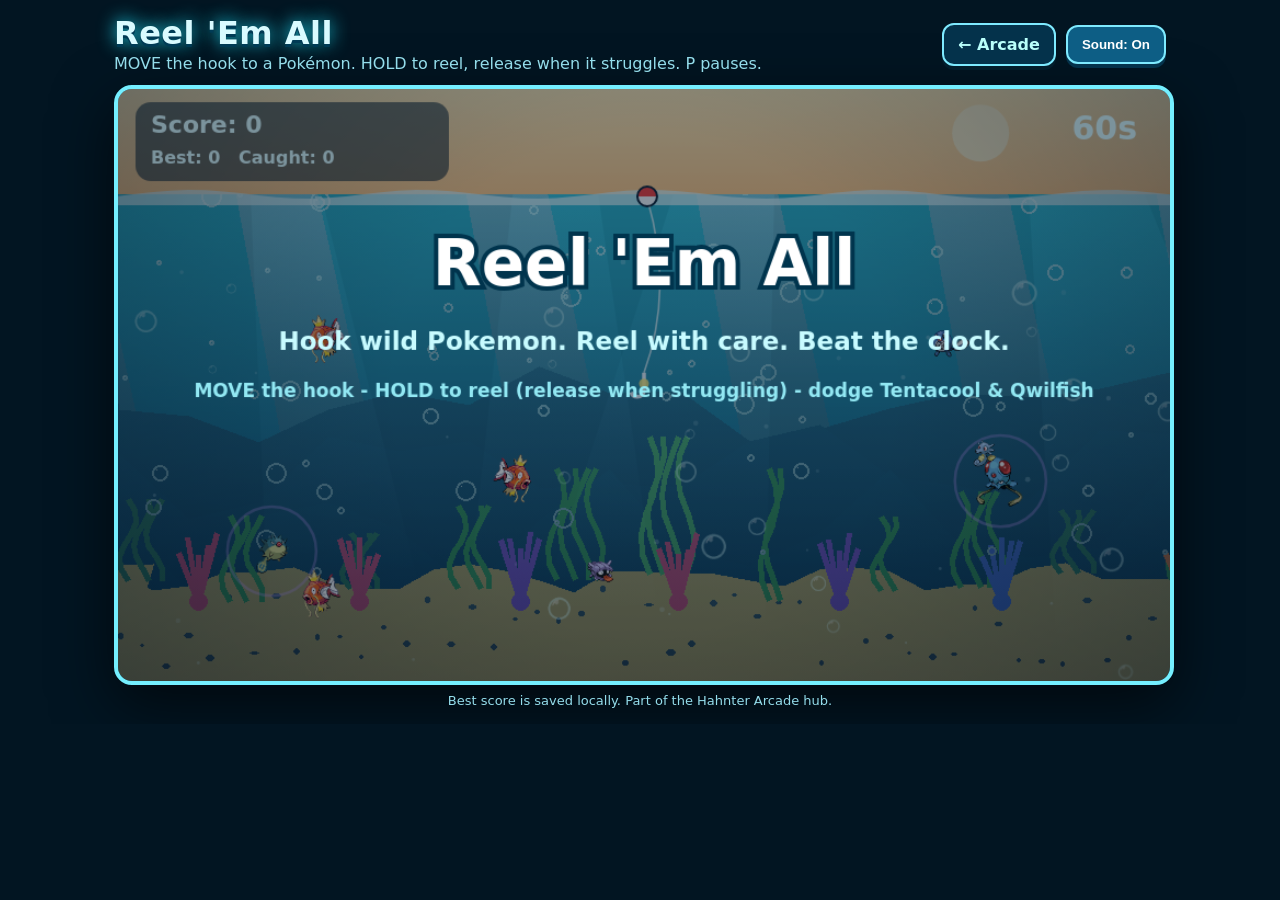
==== games/reel-em-all/index.html @ 1dde9890 "Add Reel 'Em All, a Pokemon fishing game, as the hub's third game - New games/reel-em-all/: steer a " ====
<!doctype html>
<html lang="en">
<head>
  <meta charset="utf-8" />
  <meta name="viewport" content="width=device-width, initial-scale=1, maximum-scale=1, user-scalable=no" />
  <meta name="theme-color" content="#021522" />
  <title>Reel 'Em All · Hahnter Arcade</title>
  <link rel="manifest" href="manifest.webmanifest" />
  <link rel="icon" href="assets/icon-192.png" />
  <link rel="stylesheet" href="style.css" />
</head>
<body>
  <div id="shell">
    <header>
      <div>
        <h1>Reel 'Em All</h1>
        <p>MOVE the hook to a Pokémon. HOLD to reel, release when it struggles. P pauses.</p>
      </div>
      <nav class="top-actions">
        <a class="hub-link" href="../../index.html">← Arcade</a>
        <button id="muteBtn" aria-label="Toggle sound">Sound: On</button>
      </nav>
    </header>
    <canvas id="game" width="960" height="540" aria-label="Reel 'Em All game canvas"></canvas>
    <footer>Best score is saved locally. Part of the Hahnter Arcade hub.</footer>
  </div>
  <script src="game.js"></script>
  <script>
    if ('serviceWorker' in navigator) {
      window.addEventListener('load', () => navigator.serviceWorker.register('../../sw.js'));
    }
  </script>
</body>
</html>
---- games/reel-em-all/style.css ----
html,body{margin:0;min-height:100%;background:#021522;color:#d9fbff;font-family:system-ui,Segoe UI,Arial,sans-serif;overflow:hidden;touch-action:none;user-select:none;-webkit-user-select:none;-webkit-touch-callout:none;-webkit-tap-highlight-color:transparent}body{display:grid;place-items:center}#shell{width:min(100vw,1080px);padding:14px;box-sizing:border-box}header{display:flex;align-items:center;justify-content:space-between;gap:12px;margin-bottom:10px}h1{margin:0;font-size:32px;letter-spacing:.5px;text-shadow:0 3px 0 #003b55,0 0 18px #20e6ff}p,footer{margin:2px 0;color:#94ddeb}.top-actions{display:flex;align-items:center;gap:10px}.hub-link{display:inline-block;background:#04324b;color:#b9fffb;text-decoration:none;border:2px solid #7eeaff;border-radius:12px;padding:10px 14px;font-weight:800;box-shadow:0 4px 0 #021d2c;white-space:nowrap}.hub-link:active{transform:translateY(2px);box-shadow:0 2px 0 #021d2c}button{background:#0d5e85;color:white;border:2px solid #7eeaff;border-radius:12px;padding:10px 14px;font-weight:800;box-shadow:0 4px 0 #04324b;cursor:pointer}button:active{transform:translateY(2px);box-shadow:0 2px 0 #04324b}canvas{width:100%;height:auto;display:block;border:4px solid #74efff;border-radius:18px;background:#0b8fbd;box-shadow:0 20px 60px #0009, inset 0 0 35px #9ff8ff55;image-rendering:auto;touch-action:none;user-select:none;-webkit-user-select:none;-webkit-touch-callout:none}footer{text-align:center;margin-top:8px;font-size:13px}@media(max-width:820px) and (orientation:portrait){body{display:block}#shell{width:100vw;height:100dvh;padding:0;display:grid;grid-template-rows:auto 1fr}header{padding:8px 10px;margin:0;background:#021522;box-sizing:border-box}h1{font-size:22px}p{font-size:12px;line-height:1.2}button{padding:8px 10px;border-radius:8px}.hub-link{padding:8px 10px;border-radius:8px}canvas{width:100vw;height:calc(100dvh - 58px);object-fit:contain;border:0;border-radius:0;box-shadow:none}footer{display:none}}@media(max-height:650px){header,footer{display:none}#shell{padding:0}canvas{border-radius:0;border:0;width:100vw;height:100vh;object-fit:contain}}
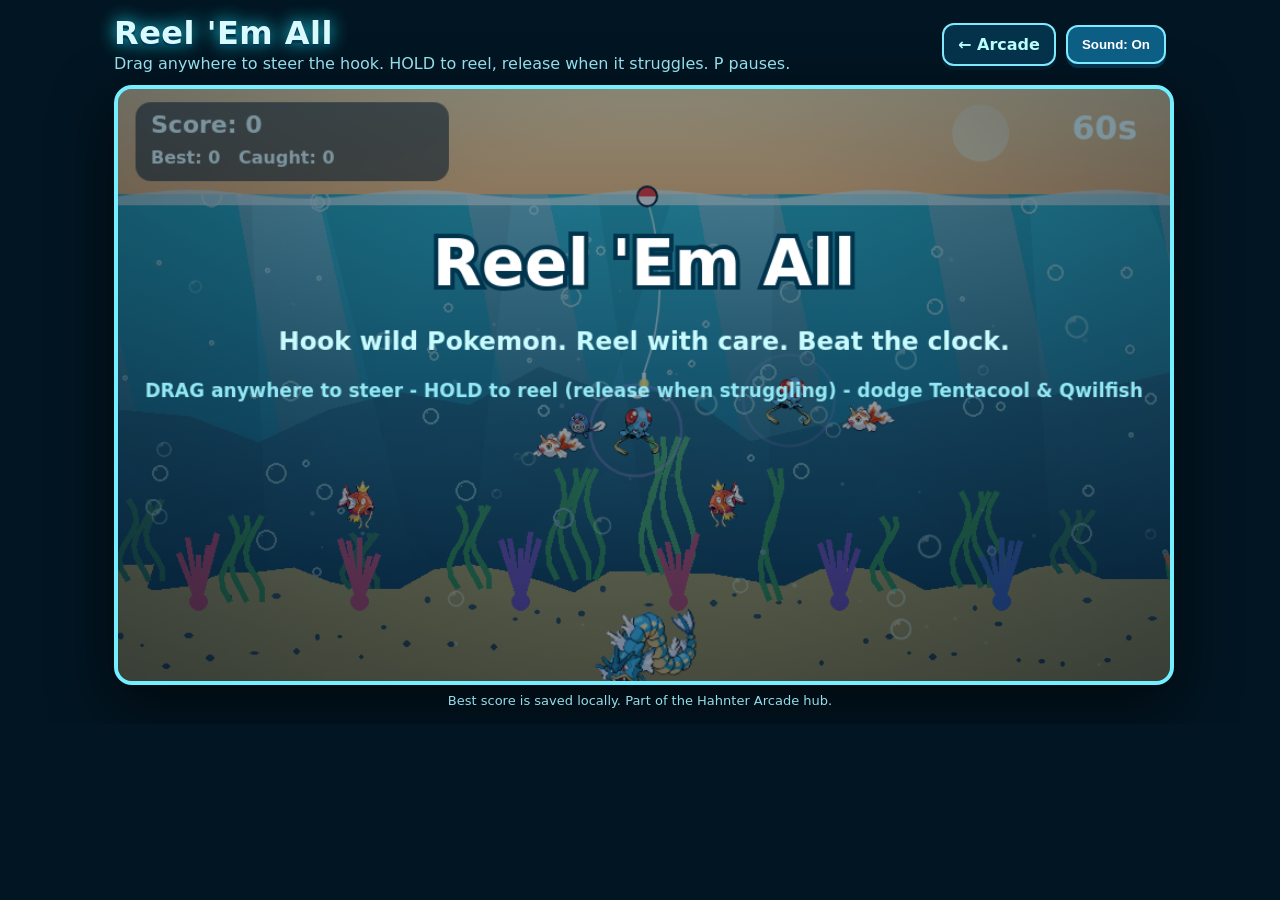
==== commit c5c09ef9: "Steer paddle and hook by dragging anywhere on the touch screen Touch input in Starmie Breaker and Re" ====
--- a/games/reel-em-all/index.html
+++ b/games/reel-em-all/index.html
@@ -14,7 +14,7 @@
     <header>
       <div>
         <h1>Reel 'Em All</h1>
-        <p>MOVE the hook to a Pokémon. HOLD to reel, release when it struggles. P pauses.</p>
+        <p>Drag anywhere to steer the hook. HOLD to reel, release when it struggles. P pauses.</p>
       </div>
       <nav class="top-actions">
         <a class="hub-link" href="../../index.html">← Arcade</a>
